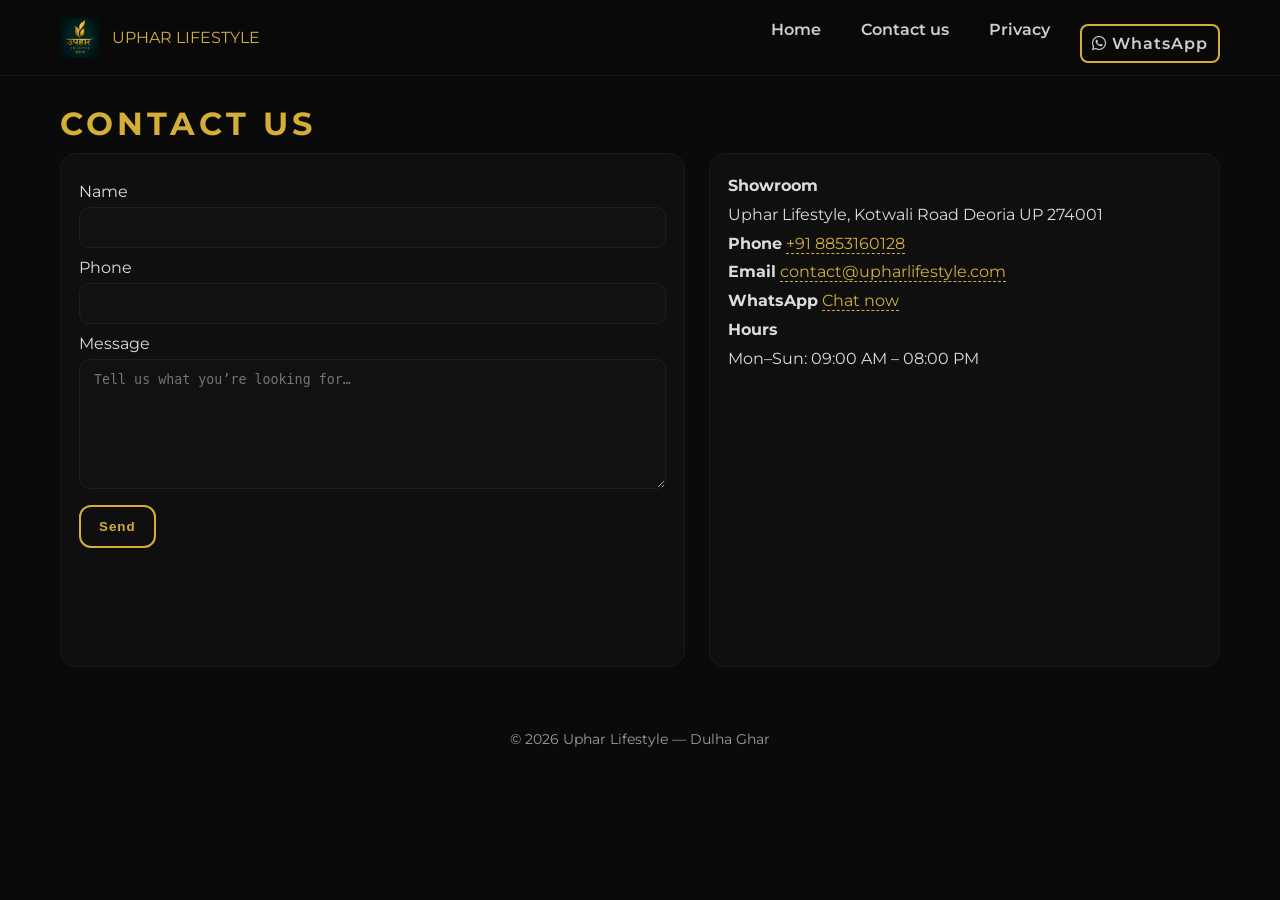
==== contact.html @ a65945f5 "Changes with new pages added" ====
<!DOCTYPE html>
<html lang="en">
<head>
  <meta charset="UTF-8" />
  <meta name="viewport" content="width=device-width, initial-scale=1" />
  <title>Contact — Uphar Lifestyle</title>
  <link rel="icon" type="image/jpeg" href="logo.jpeg" />
  <meta name="description" content="Contact Uphar Lifestyle — showroom address, phone, WhatsApp and hours." />
  <link href="https://fonts.googleapis.com/css2?family=Montserrat:wght@300;400;600;700&display=swap" rel="stylesheet">
  <link rel="stylesheet" href="https://cdnjs.cloudflare.com/ajax/libs/font-awesome/6.5.2/css/all.min.css">
  <style>
    :root{--bg:#0a0a0a;--bg2:#121212;--text:#f5f5f5;--muted:#cfcfcf;--gold:#d4af37}
    *{box-sizing:border-box;margin:0;padding:0}
    body{font-family:'Montserrat',system-ui; background:var(--bg); color:var(--text)}
    .header{position:sticky;top:0;z-index:50;background:rgba(10,10,10,.85);backdrop-filter:blur(8px);border-bottom:1px solid #151515}
    .nav{max-width:1200px;margin:0 auto;padding:12px 20px;display:flex;align-items:center;justify-content:space-between;gap:16px}
    .brand{display:flex;align-items:center;gap:12px;color:var(--gold);text-decoration:none}
    .brand img{width:40px;height:40px;border-radius:6px;object-fit:cover}
    .menu{display:flex;gap:20px}
    .menu a{color:var(--muted);text-decoration:none;font-weight:600;padding:8px 10px;border-radius:8px}
    .menu a:hover{background:#151515;color:#fff}
    .hamb{display:none;background:none;border:0;color:#fff;font-size:22px}
    @media (max-width:900px){.menu{position:fixed;inset:64px 12px auto 12px;background:rgba(18,18,18,.98);border:1px solid #222;border-radius:16px;padding:16px;display:none;flex-direction:column}.menu.show{display:flex}.hamb{display:inline-flex}}
    .container{max-width:1200px;margin:0 auto;padding:28px 20px}
    h1{font-size:2rem;letter-spacing:4px;text-transform:uppercase;color:var(--gold);margin-bottom:10px}
    .grid{display:grid;grid-template-columns:1.1fr .9fr;gap:24px}
    @media (max-width:900px){.grid{grid-template-columns:1fr}}
    .panel{background:#0f0f0f;border:1px solid #1a1a1a;border-radius:16px;padding:18px}
    label{display:block;margin:10px 0 6px;color:#ddd}
    input,textarea{width:100%;padding:12px 14px;background:#111;border:1px solid #1f1f1f;border-radius:10px;color:#fff}
    textarea{min-height:130px;resize:vertical}
    .btn{margin-top:12px;background:transparent;color:var(--gold);border:2px solid var(--gold);padding:12px 18px;border-radius:12px;font-weight:700;letter-spacing:1px;cursor:pointer}
    .btn:hover{background:var(--gold);color:#0a0a0a}
    .info p{line-height:1.8;color:#dcdcdc}
    .info a{color:var(--gold);text-decoration:none;border-bottom:1px dashed var(--gold)}
    .map{border:0;width:100%;height:270px;border-radius:12px;filter:grayscale(.1) contrast(1.05)}
    footer{margin:36px 0 18px;text-align:center;color:#9c9c9c;font-size:.85rem}
  </style>
</head>
<body>
<header class="header">
  <nav class="nav">
    <a class="brand" href="index.html"><img src="logo.jpeg" alt="Uphar logo"><span>UPHAR LIFESTYLE</span></a>
    <button class="hamb" aria-label="Toggle menu" onclick="document.querySelector('.menu').classList.toggle('show')"><i class="fa-solid fa-bars"></i></button>
    <div class="menu">
      <a href="index.html">Home</a>
      <a href="contact.html">Contact us</a>
      <a href="privacy.html">Privacy</a>
      <a class="btn" style="text-align:center" href="https://wa.me/0000000000" target="_blank" rel="noopener"><i class="fa-brands fa-whatsapp"></i> WhatsApp</a>
    </div>
  </nav>
</header>

<main class="container">
  <h1>Contact us</h1>
  <div class="grid">
    <div class="panel">
      <form action="#" method="post" onsubmit="alert('Thanks! This demo form is not wired to a backend.'); return false;">
        <label for="name">Name</label>
        <input id="name" name="name" required />
        <label for="phone">Phone</label>
        <input id="phone" name="phone" />
        <label for="message">Message</label>
        <textarea id="message" name="message" placeholder="Tell us what you’re looking for…"></textarea>
        <button class="btn" type="submit">Send</button>
      </form>
    </div>
    <div class="panel info">
      <p><strong>Showroom</strong><br>Uphar Lifestyle, Kotwali Road Deoria UP 274001</p>
      <p><strong>Phone</strong> <a href="tel:+918853160128">+91 8853160128</a></p>
      <p><strong>Email</strong> <a href="mailto:contact@upharlifestyle.com">contact@upharlifestyle.com</a></p>
      <p><strong>WhatsApp</strong> <a href="https://wa.me/918853160128" target="_blank" rel="noopener">Chat now</a></p>
      <p><strong>Hours</strong><br>Mon–Sun: 09:00 AM – 08:00 PM</p>
      <iframe class="map" loading="lazy" referrerpolicy="no-referrer-when-downgrade"
        src="https://www.google.com/maps/embed?pb=!1m14!1m12!1m3!1d3151!2d72.8777!3d19.0760!2m3!1f0!2f0!3f0!3m2!1i1024!2i768!4f13.1!5e0!3m2!1sen!2sin!4v1710000000000">
      </iframe>
    </div>
  </div>
</main>

<footer>
  © <span id="y"></span> Uphar Lifestyle — Dulha Ghar
</footer>
<script>document.getElementById('y').textContent = new Date().getFullYear();</script>
</body>
</html>
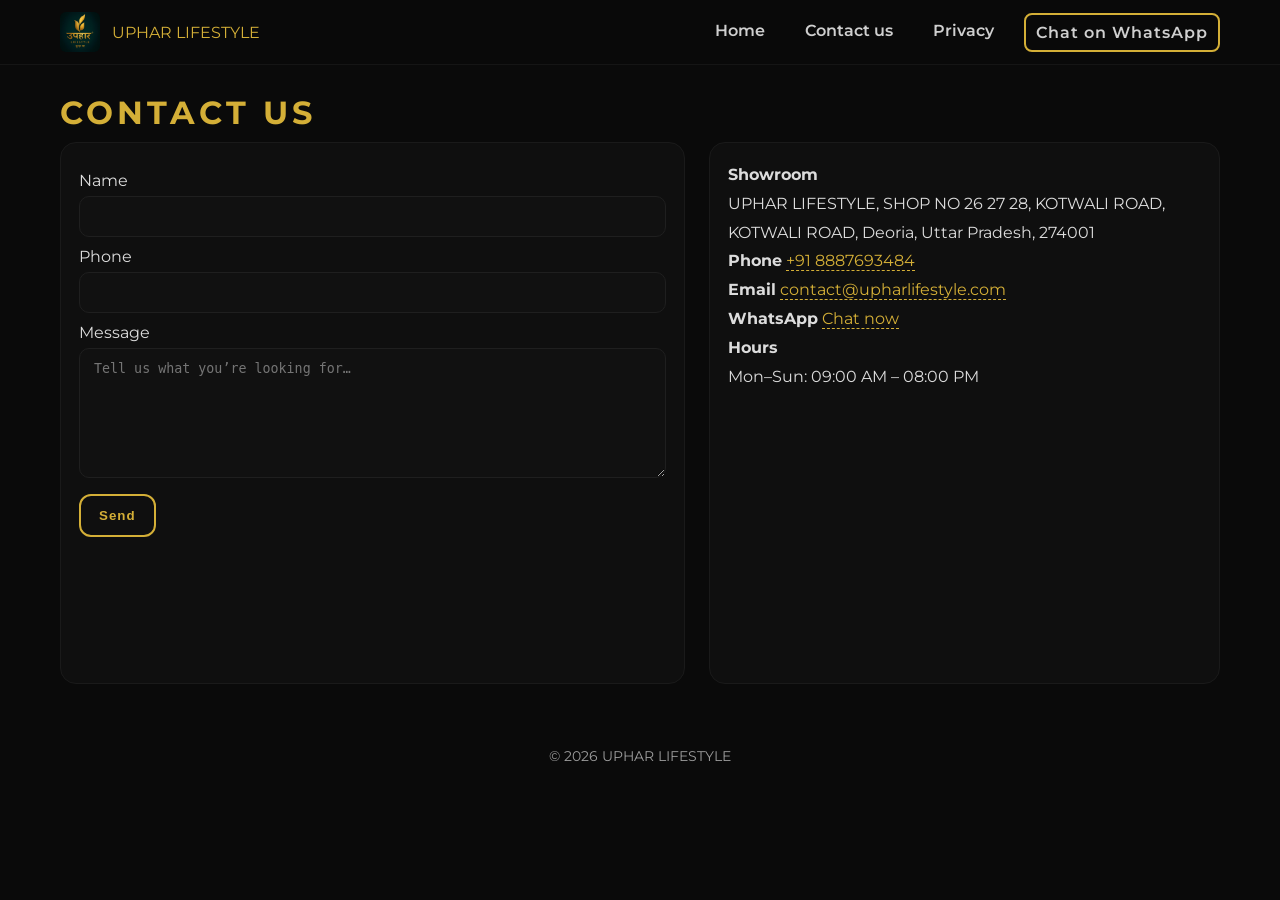
==== commit 278efab3: "Phone number and addres updated" ====
--- a/contact.html
+++ b/contact.html
@@ -19,8 +19,15 @@
     .menu{display:flex;gap:20px}
     .menu a{color:var(--muted);text-decoration:none;font-weight:600;padding:8px 10px;border-radius:8px}
     .menu a:hover{background:#151515;color:#fff}
+    .cta-wa{
+      border:2px solid var(--gold); color:var(--gold); background:transparent;
+      padding:10px 14px; border-radius:10px; font-weight:700; text-decoration:none; letter-spacing:1px;
+      transition:.2s;
+    }
+    .cta-wa:hover{ background:var(--gold); color:#0a0a0a; box-shadow:0 10px 20px rgba(212,175,55,.24); transform:translateY(-2px) }
+
     .hamb{display:none;background:none;border:0;color:#fff;font-size:22px}
-    @media (max-width:900px){.menu{position:fixed;inset:64px 12px auto 12px;background:rgba(18,18,18,.98);border:1px solid #222;border-radius:16px;padding:16px;display:none;flex-direction:column}.menu.show{display:flex}.hamb{display:inline-flex}}
+    @media (max-width:900px){.menu{position:fixed;inset:64px 12px auto 12px;background:rgba(18,18,18,.98);border:1px solid #222;border-radius:16px;padding:16px;display:none;flex-direction:column}.menu.show{display:flex}.hamb{display:inline-flex}.cta-wa{display:block; text-align:center}}
     .container{max-width:1200px;margin:0 auto;padding:28px 20px}
     h1{font-size:2rem;letter-spacing:4px;text-transform:uppercase;color:var(--gold);margin-bottom:10px}
     .grid{display:grid;grid-template-columns:1.1fr .9fr;gap:24px}
@@ -46,7 +53,7 @@
       <a href="index.html">Home</a>
       <a href="contact.html">Contact us</a>
       <a href="privacy.html">Privacy</a>
-      <a class="btn" style="text-align:center" href="https://wa.me/0000000000" target="_blank" rel="noopener"><i class="fa-brands fa-whatsapp"></i> WhatsApp</a>
+      <a class="cta-wa" href="https://wa.me/918887693484" target="_blank" rel="noopener">Chat on WhatsApp</a>
     </div>
   </nav>
 </header>
@@ -66,10 +73,10 @@
       </form>
     </div>
     <div class="panel info">
-      <p><strong>Showroom</strong><br>Uphar Lifestyle, Kotwali Road Deoria UP 274001</p>
-      <p><strong>Phone</strong> <a href="tel:+918853160128">+91 8853160128</a></p>
+      <p><strong>Showroom</strong><br>UPHAR LIFESTYLE, SHOP NO 26 27 28, KOTWALI ROAD, KOTWALI ROAD, Deoria, Uttar Pradesh, 274001</p>
+      <p><strong>Phone</strong> <a href="tel:+918887693484">+91 8887693484</a></p>
       <p><strong>Email</strong> <a href="mailto:contact@upharlifestyle.com">contact@upharlifestyle.com</a></p>
-      <p><strong>WhatsApp</strong> <a href="https://wa.me/918853160128" target="_blank" rel="noopener">Chat now</a></p>
+      <p><strong>WhatsApp</strong> <a href="https://wa.me/918887693484" target="_blank" rel="noopener">Chat now</a></p>
       <p><strong>Hours</strong><br>Mon–Sun: 09:00 AM – 08:00 PM</p>
       <iframe class="map" loading="lazy" referrerpolicy="no-referrer-when-downgrade"
         src="https://www.google.com/maps/embed?pb=!1m14!1m12!1m3!1d3151!2d72.8777!3d19.0760!2m3!1f0!2f0!3f0!3m2!1i1024!2i768!4f13.1!5e0!3m2!1sen!2sin!4v1710000000000">
@@ -79,7 +86,7 @@
 </main>
 
 <footer>
-  © <span id="y"></span> Uphar Lifestyle — Dulha Ghar
+  © <span id="y"></span> UPHAR LIFESTYLE
 </footer>
 <script>document.getElementById('y').textContent = new Date().getFullYear();</script>
 </body>
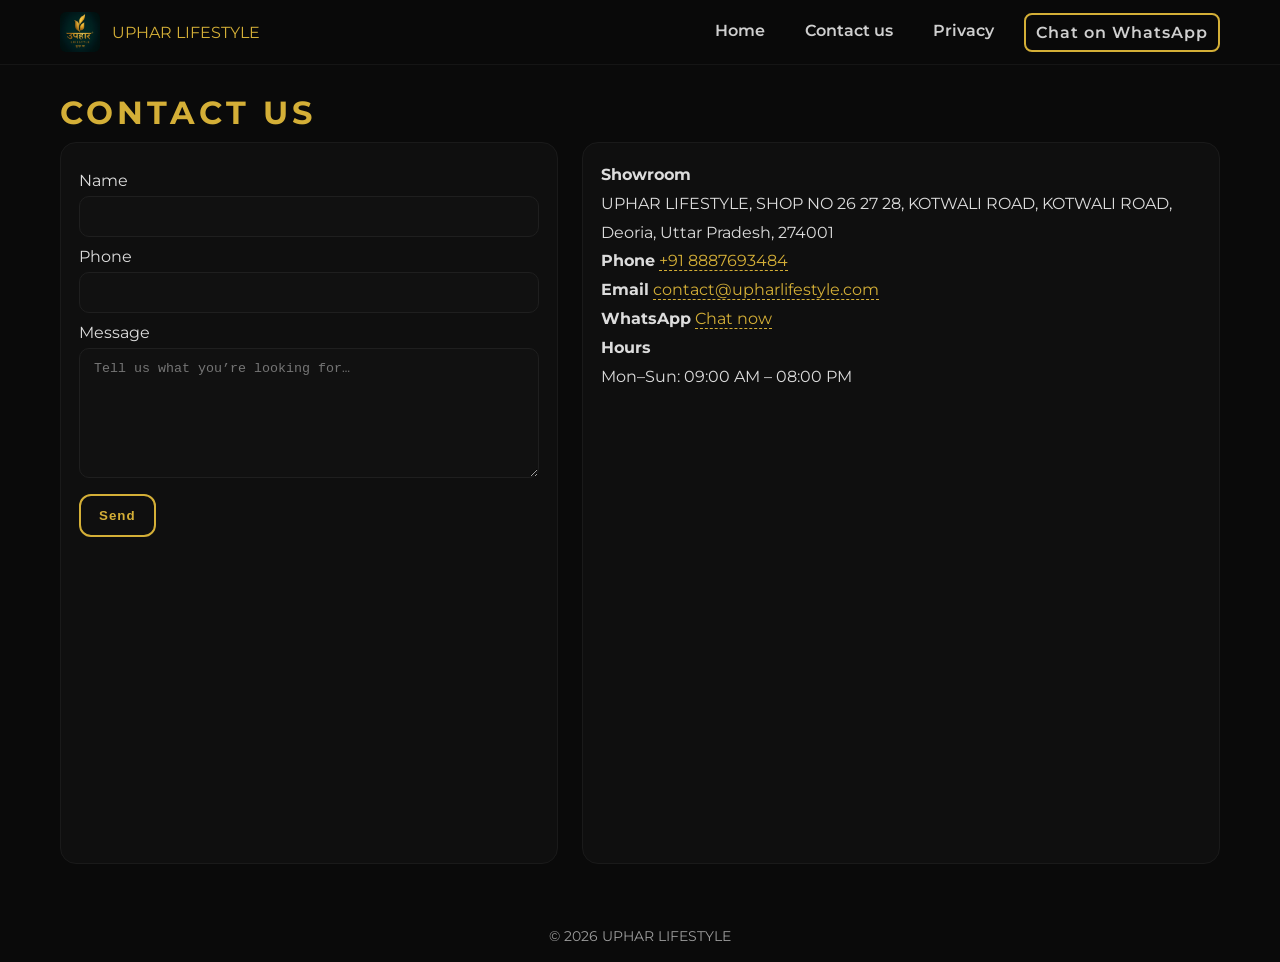
==== commit a2b4c64f: "Maps changed" ====
--- a/contact.html
+++ b/contact.html
@@ -78,9 +78,7 @@
       <p><strong>Email</strong> <a href="mailto:contact@upharlifestyle.com">contact@upharlifestyle.com</a></p>
       <p><strong>WhatsApp</strong> <a href="https://wa.me/918887693484" target="_blank" rel="noopener">Chat now</a></p>
       <p><strong>Hours</strong><br>Mon–Sun: 09:00 AM – 08:00 PM</p>
-      <iframe class="map" loading="lazy" referrerpolicy="no-referrer-when-downgrade"
-        src="https://www.google.com/maps/embed?pb=!1m14!1m12!1m3!1d3151!2d72.8777!3d19.0760!2m3!1f0!2f0!3f0!3m2!1i1024!2i768!4f13.1!5e0!3m2!1sen!2sin!4v1710000000000">
-      </iframe>
+      <iframe src="https://www.google.com/maps/embed?pb=!1m18!1m12!1m3!1d3570.5800817655568!2d83.7775063754679!3d26.501462077642863!2m3!1f0!2f0!3f0!3m2!1i1024!2i768!4f13.1!3m3!1m2!1s0x3993c53e9114fd27%3A0x68e6b75fc4b54a7c!2sUphar%20Lifestyle%20Kotwali%20Road%20-%20Best%20Coat%20Pant%20Sherwani%20Shop%20Deoria%20%7C%7C%20Men&#39;s%20Wear%20%7C%7C%20Dulha%20Ghar%20in%20Deoria!5e0!3m2!1sen!2sus!4v1760613809349!5m2!1sen!2sus" width="600" height="450" style="border:0;" allowfullscreen="" loading="lazy" referrerpolicy="no-referrer-when-downgrade"></iframe>
     </div>
   </div>
 </main>
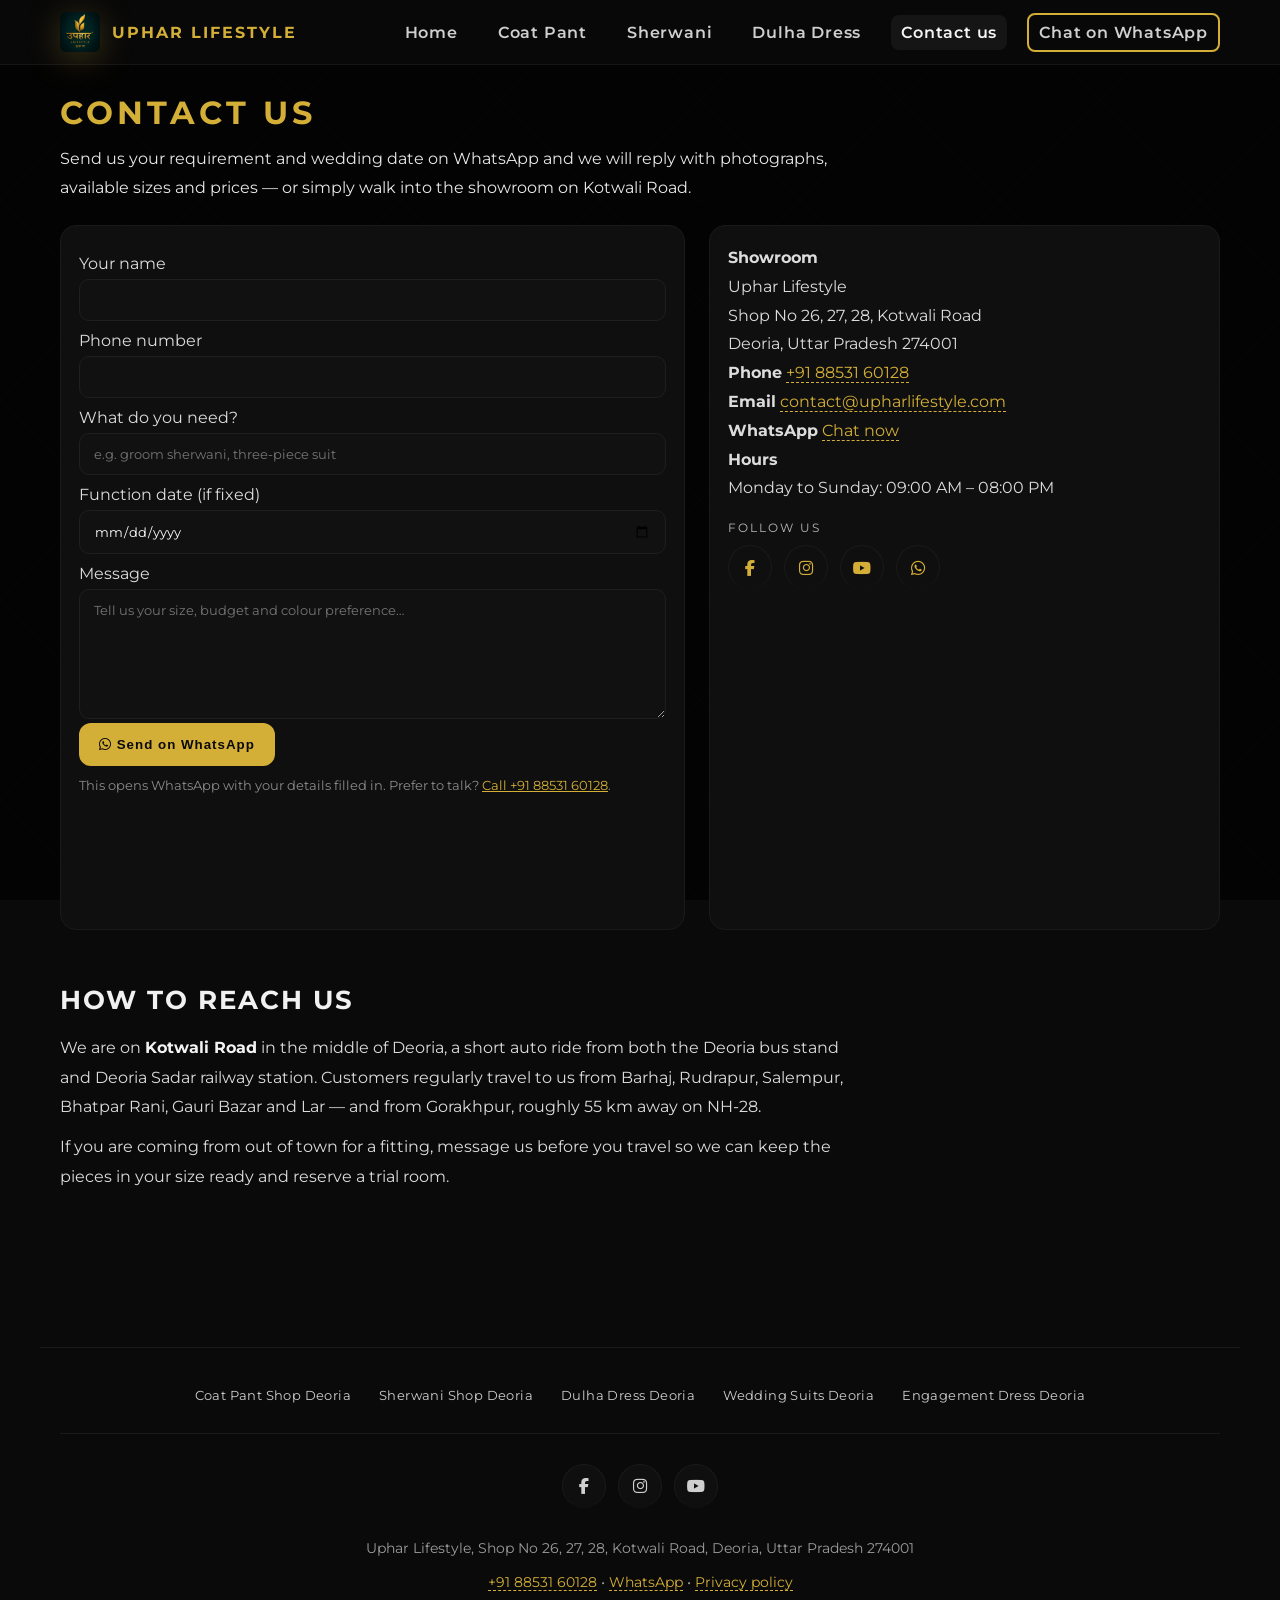
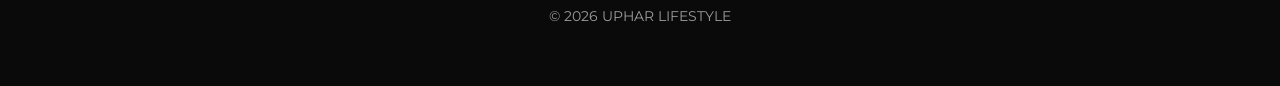
==== commit 72d36cad: "Add 5 local SEO landing pages, restructure assets, add socials Landing pages (folder-based clean URL" ====
--- a/contact.html
+++ b/contact.html
@@ -1,91 +1,186 @@
 <!DOCTYPE html>
-<html lang="en">
+<html lang="en-IN">
 <head>
   <meta charset="UTF-8" />
   <meta name="viewport" content="width=device-width, initial-scale=1" />
-  <title>Contact — Uphar Lifestyle</title>
-  <link rel="icon" type="image/jpeg" href="logo.jpeg" />
-  <meta name="description" content="Contact Uphar Lifestyle — showroom address, phone, WhatsApp and hours." />
-  <link href="https://fonts.googleapis.com/css2?family=Montserrat:wght@300;400;600;700&display=swap" rel="stylesheet">
-  <link rel="stylesheet" href="https://cdnjs.cloudflare.com/ajax/libs/font-awesome/6.5.2/css/all.min.css">
-  <style>
-    :root{--bg:#0a0a0a;--bg2:#121212;--text:#f5f5f5;--muted:#cfcfcf;--gold:#d4af37}
-    *{box-sizing:border-box;margin:0;padding:0}
-    body{font-family:'Montserrat',system-ui; background:var(--bg); color:var(--text)}
-    .header{position:sticky;top:0;z-index:50;background:rgba(10,10,10,.85);backdrop-filter:blur(8px);border-bottom:1px solid #151515}
-    .nav{max-width:1200px;margin:0 auto;padding:12px 20px;display:flex;align-items:center;justify-content:space-between;gap:16px}
-    .brand{display:flex;align-items:center;gap:12px;color:var(--gold);text-decoration:none}
-    .brand img{width:40px;height:40px;border-radius:6px;object-fit:cover}
-    .menu{display:flex;gap:20px}
-    .menu a{color:var(--muted);text-decoration:none;font-weight:600;padding:8px 10px;border-radius:8px}
-    .menu a:hover{background:#151515;color:#fff}
-    .cta-wa{
-      border:2px solid var(--gold); color:var(--gold); background:transparent;
-      padding:10px 14px; border-radius:10px; font-weight:700; text-decoration:none; letter-spacing:1px;
-      transition:.2s;
-    }
-    .cta-wa:hover{ background:var(--gold); color:#0a0a0a; box-shadow:0 10px 20px rgba(212,175,55,.24); transform:translateY(-2px) }
 
-    .hamb{display:none;background:none;border:0;color:#fff;font-size:22px}
-    @media (max-width:900px){.menu{position:fixed;inset:64px 12px auto 12px;background:rgba(18,18,18,.98);border:1px solid #222;border-radius:16px;padding:16px;display:none;flex-direction:column}.menu.show{display:flex}.hamb{display:inline-flex}.cta-wa{display:block; text-align:center}}
-    .container{max-width:1200px;margin:0 auto;padding:28px 20px}
-    h1{font-size:2rem;letter-spacing:4px;text-transform:uppercase;color:var(--gold);margin-bottom:10px}
-    .grid{display:grid;grid-template-columns:1.1fr .9fr;gap:24px}
-    @media (max-width:900px){.grid{grid-template-columns:1fr}}
-    .panel{background:#0f0f0f;border:1px solid #1a1a1a;border-radius:16px;padding:18px}
-    label{display:block;margin:10px 0 6px;color:#ddd}
-    input,textarea{width:100%;padding:12px 14px;background:#111;border:1px solid #1f1f1f;border-radius:10px;color:#fff}
-    textarea{min-height:130px;resize:vertical}
-    .btn{margin-top:12px;background:transparent;color:var(--gold);border:2px solid var(--gold);padding:12px 18px;border-radius:12px;font-weight:700;letter-spacing:1px;cursor:pointer}
-    .btn:hover{background:var(--gold);color:#0a0a0a}
-    .info p{line-height:1.8;color:#dcdcdc}
-    .info a{color:var(--gold);text-decoration:none;border-bottom:1px dashed var(--gold)}
-    .map{border:0;width:100%;height:270px;border-radius:12px;filter:grayscale(.1) contrast(1.05)}
-    footer{margin:36px 0 18px;text-align:center;color:#9c9c9c;font-size:.85rem}
-  </style>
+  <title>Contact &amp; Directions — Uphar Lifestyle, Kotwali Road, Deoria</title>
+  <meta name="description" content="Visit Uphar Lifestyle on Kotwali Road, Deoria. Phone +91 88531 60128, WhatsApp, showroom hours 9 AM to 8 PM, map and directions." />
+  <link rel="canonical" href="https://upharlifestyle.com/contact.html" />
+  <link rel="icon" type="image/jpeg" href="assets/img/logo.jpeg" />
+
+  <meta property="og:type" content="website" />
+  <meta property="og:site_name" content="Uphar Lifestyle" />
+  <meta property="og:title" content="Contact &amp; Directions — Uphar Lifestyle, Deoria" />
+  <meta property="og:description" content="Showroom address, phone, WhatsApp, hours and map for Uphar Lifestyle on Kotwali Road, Deoria." />
+  <meta property="og:url" content="https://upharlifestyle.com/contact.html" />
+  <meta property="og:image" content="https://upharlifestyle.com/assets/img/sherwani_light.jpg" />
+  <meta property="og:locale" content="en_IN" />
+  <meta name="geo.region" content="IN-UP" />
+  <meta name="geo.placename" content="Deoria" />
+
+  <link rel="preconnect" href="https://fonts.googleapis.com" />
+  <link rel="preconnect" href="https://fonts.gstatic.com" crossorigin />
+  <link href="https://fonts.googleapis.com/css2?family=Montserrat:wght@300;400;600;700&display=swap" rel="stylesheet" />
+  <link rel="stylesheet" href="https://cdnjs.cloudflare.com/ajax/libs/font-awesome/6.5.2/css/all.min.css" />
+  <link rel="stylesheet" href="assets/css/styles.css" />
+
+  <script type="application/ld+json">
+  {
+    "@context": "https://schema.org",
+    "@type": "ClothingStore",
+    "@id": "https://upharlifestyle.com/#store",
+    "name": "Uphar Lifestyle",
+    "alternateName": "Dulha Ghar Deoria",
+    "url": "https://upharlifestyle.com/",
+    "telephone": "+918853160128",
+    "email": "contact@upharlifestyle.com",
+    "sameAs": [
+      "https://www.facebook.com/upharlifestyledeoria",
+      "https://www.instagram.com/uphar_kotwali_road_deoria",
+      "https://www.youtube.com/@Upharkotwaliroaddeoria"
+    ],
+    "priceRange": "₹₹",
+    "address": {
+      "@type": "PostalAddress",
+      "streetAddress": "Shop No 26, 27, 28, Kotwali Road",
+      "addressLocality": "Deoria",
+      "addressRegion": "Uttar Pradesh",
+      "postalCode": "274001",
+      "addressCountry": "IN"
+    },
+    "geo": { "@type": "GeoCoordinates", "latitude": 26.501462, "longitude": 83.777506 },
+    "openingHoursSpecification": [{
+      "@type": "OpeningHoursSpecification",
+      "dayOfWeek": ["Monday","Tuesday","Wednesday","Thursday","Friday","Saturday","Sunday"],
+      "opens": "09:00",
+      "closes": "20:00"
+    }]
+  }
+  </script>
 </head>
 <body>
+
 <header class="header">
   <nav class="nav">
-    <a class="brand" href="index.html"><img src="logo.jpeg" alt="Uphar logo"><span>UPHAR LIFESTYLE</span></a>
-    <button class="hamb" aria-label="Toggle menu" onclick="document.querySelector('.menu').classList.toggle('show')"><i class="fa-solid fa-bars"></i></button>
-    <div class="menu">
+    <a class="brand" href="index.html">
+      <img src="assets/img/logo.jpeg" alt="Uphar Lifestyle logo — menswear showroom in Deoria" width="40" height="40" />
+      <span class="title">UPHAR LIFESTYLE</span>
+    </a>
+    <button class="hamb" aria-label="Toggle menu" aria-expanded="false" onclick="toggleMenu(this)">
+      <i class="fa-solid fa-bars"></i>
+    </button>
+    <div class="menu" id="menu">
       <a href="index.html">Home</a>
-      <a href="contact.html">Contact us</a>
-      <a href="privacy.html">Privacy</a>
-      <a class="cta-wa" href="https://wa.me/918887693484" target="_blank" rel="noopener">Chat on WhatsApp</a>
+      <a href="deoria-coat-pant-shop/">Coat Pant</a>
+      <a href="best-sherwani-shop-deoria/">Sherwani</a>
+      <a href="dulha-dress-deoria/">Dulha Dress</a>
+      <a href="contact.html" aria-current="page">Contact us</a>
+      <a class="cta-wa" href="https://wa.me/918853160128" target="_blank" rel="noopener">Chat on WhatsApp</a>
     </div>
   </nav>
 </header>
 
 <main class="container">
   <h1>Contact us</h1>
-  <div class="grid">
+  <p class="lp-sub">
+    Send us your requirement and wedding date on WhatsApp and we will reply with photographs,
+    available sizes and prices — or simply walk into the showroom on Kotwali Road.
+  </p>
+
+  <div class="grid-2" style="margin-top:24px">
     <div class="panel">
-      <form action="#" method="post" onsubmit="alert('Thanks! This demo form is not wired to a backend.'); return false;">
-        <label for="name">Name</label>
+      <!-- Submits straight to WhatsApp (see assets/js/site.js). No backend required. -->
+      <form onsubmit="return sendToWhatsApp(event)">
+        <label for="name">Your name</label>
         <input id="name" name="name" required />
-        <label for="phone">Phone</label>
-        <input id="phone" name="phone" />
+
+        <label for="phone">Phone number</label>
+        <input id="phone" name="phone" type="tel" inputmode="tel" />
+
+        <label for="need">What do you need?</label>
+        <input id="need" name="need" placeholder="e.g. groom sherwani, three-piece suit" />
+
+        <label for="date">Function date (if fixed)</label>
+        <input id="date" name="date" type="date" />
+
         <label for="message">Message</label>
-        <textarea id="message" name="message" placeholder="Tell us what you’re looking for…"></textarea>
-        <button class="btn" type="submit">Send</button>
+        <textarea id="message" name="message" placeholder="Tell us your size, budget and colour preference…"></textarea>
+
+        <button class="btn btn-solid" type="submit"><i class="fa-brands fa-whatsapp"></i> Send on WhatsApp</button>
       </form>
+      <p style="color:#8a8a8a;font-size:.8rem;margin-top:12px">
+        This opens WhatsApp with your details filled in. Prefer to talk?
+        <a href="tel:+918853160128" style="color:#d4af37">Call +91 88531 60128</a>.
+      </p>
     </div>
+
     <div class="panel info">
-      <p><strong>Showroom</strong><br>UPHAR LIFESTYLE, SHOP NO 26 27 28, KOTWALI ROAD, KOTWALI ROAD, Deoria, Uttar Pradesh, 274001</p>
-      <p><strong>Phone</strong> <a href="tel:+918887693484">+91 8887693484</a></p>
+      <p><strong>Showroom</strong><br />Uphar Lifestyle<br />Shop No 26, 27, 28, Kotwali Road<br />Deoria, Uttar Pradesh 274001</p>
+      <p><strong>Phone</strong> <a href="tel:+918853160128">+91 88531 60128</a></p>
       <p><strong>Email</strong> <a href="mailto:contact@upharlifestyle.com">contact@upharlifestyle.com</a></p>
-      <p><strong>WhatsApp</strong> <a href="https://wa.me/918887693484" target="_blank" rel="noopener">Chat now</a></p>
-      <p><strong>Hours</strong><br>Mon–Sun: 09:00 AM – 08:00 PM</p>
-      <iframe src="https://www.google.com/maps/embed?pb=!1m18!1m12!1m3!1d3570.5800817655568!2d83.7775063754679!3d26.501462077642863!2m3!1f0!2f0!3f0!3m2!1i1024!2i768!4f13.1!3m3!1m2!1s0x3993c53e9114fd27%3A0x68e6b75fc4b54a7c!2sUphar%20Lifestyle%20Kotwali%20Road%20-%20Best%20Coat%20Pant%20Sherwani%20Shop%20Deoria%20%7C%7C%20Men&#39;s%20Wear%20%7C%7C%20Dulha%20Ghar%20in%20Deoria!5e0!3m2!1sen!2sus!4v1760613809349!5m2!1sen!2sus" width="600" height="450" style="border:0;" allowfullscreen="" loading="lazy" referrerpolicy="no-referrer-when-downgrade"></iframe>
+      <p><strong>WhatsApp</strong> <a href="https://wa.me/918853160128" target="_blank" rel="noopener">Chat now</a></p>
+      <p><strong>Hours</strong><br />Monday to Sunday: 09:00 AM – 08:00 PM</p>
+
+      <div class="contact-social">
+        <span class="label">Follow us</span>
+        <div class="social">
+          <a class="fb" href="https://www.facebook.com/upharlifestyledeoria" target="_blank" rel="noopener" aria-label="Uphar Lifestyle on Facebook" title="Facebook"><i class="fa-brands fa-facebook-f"></i></a>
+          <a class="ig" href="https://www.instagram.com/uphar_kotwali_road_deoria" target="_blank" rel="noopener" aria-label="Uphar Lifestyle on Instagram" title="Instagram"><i class="fa-brands fa-instagram"></i></a>
+          <a class="yt" href="https://www.youtube.com/@Upharkotwaliroaddeoria" target="_blank" rel="noopener" aria-label="Uphar Lifestyle on YouTube" title="YouTube"><i class="fa-brands fa-youtube"></i></a>
+          <a class="wa" href="https://wa.me/918853160128" target="_blank" rel="noopener" aria-label="Uphar Lifestyle on WhatsApp" title="WhatsApp"><i class="fa-brands fa-whatsapp"></i></a>
+        </div>
+      </div>
+
+      <iframe class="map" style="margin-top:14px;height:300px"
+        src="https://www.google.com/maps?q=26.501462,83.777506&z=16&output=embed"
+        title="Uphar Lifestyle on Kotwali Road, Deoria — map"
+        loading="lazy" referrerpolicy="no-referrer-when-downgrade" allowfullscreen></iframe>
     </div>
   </div>
+
+  <section class="section" style="padding-left:0;padding-right:0">
+    <h2>How to reach us</h2>
+    <div class="prose">
+      <p>
+        We are on <strong>Kotwali Road</strong> in the middle of Deoria, a short auto ride from both
+        the Deoria bus stand and Deoria Sadar railway station. Customers regularly travel to us from
+        Barhaj, Rudrapur, Salempur, Bhatpar Rani, Gauri Bazar and Lar — and from Gorakhpur, roughly
+        55 km away on NH-28.
+      </p>
+      <p>
+        If you are coming from out of town for a fitting, message us before you travel so we can keep
+        the pieces in your size ready and reserve a trial room.
+      </p>
+    </div>
+  </section>
 </main>
 
 <footer>
-  © <span id="y"></span> UPHAR LIFESTYLE
+  <div class="footer-links">
+    <a href="deoria-coat-pant-shop/">Coat Pant Shop Deoria</a>
+    <a href="best-sherwani-shop-deoria/">Sherwani Shop Deoria</a>
+    <a href="dulha-dress-deoria/">Dulha Dress Deoria</a>
+    <a href="wedding-suits-deoria/">Wedding Suits Deoria</a>
+    <a href="engagement-dress-deoria/">Engagement Dress Deoria</a>
+  </div>
+  <div class="social">
+    <a class="fb" href="https://www.facebook.com/upharlifestyledeoria" target="_blank" rel="noopener" aria-label="Uphar Lifestyle on Facebook" title="Facebook"><i class="fa-brands fa-facebook-f"></i></a>
+    <a class="ig" href="https://www.instagram.com/uphar_kotwali_road_deoria" target="_blank" rel="noopener" aria-label="Uphar Lifestyle on Instagram" title="Instagram"><i class="fa-brands fa-instagram"></i></a>
+    <a class="yt" href="https://www.youtube.com/@Upharkotwaliroaddeoria" target="_blank" rel="noopener" aria-label="Uphar Lifestyle on YouTube" title="YouTube"><i class="fa-brands fa-youtube"></i></a>
+  </div>
+  Uphar Lifestyle, Shop No 26, 27, 28, Kotwali Road, Deoria, Uttar Pradesh 274001<br />
+  <a href="tel:+918853160128">+91 88531 60128</a> •
+  <a href="https://wa.me/918853160128" target="_blank" rel="noopener">WhatsApp</a> •
+  <a href="privacy.html">Privacy policy</a><br />
+  © <span id="y">2026</span> UPHAR LIFESTYLE
 </footer>
-<script>document.getElementById('y').textContent = new Date().getFullYear();</script>
+
+<div class="callbar">
+  <a class="wa" href="https://wa.me/918853160128" target="_blank" rel="noopener"><i class="fa-brands fa-whatsapp"></i> WhatsApp</a>
+  <a class="tel" href="tel:+918853160128"><i class="fa-solid fa-phone"></i> Call now</a>
+</div>
+
+<script src="assets/js/site.js"></script>
 </body>
 </html>
--- a/assets/css/styles.css
+++ b/assets/css/styles.css
@@ -0,0 +1,281 @@
+:root{
+  --bg:#0a0a0a;--bg2:#121212;--panel:#0f0f0f;
+  --text:#f5f5f5;--muted:#cfcfcf;--dim:#9c9c9c;
+  --gold:#d4af37;--line:#1a1a1a;
+}
+*{box-sizing:border-box;margin:0;padding:0}
+html{scroll-behavior:smooth}
+html,body{min-height:100%}
+body{
+  font-family:'Montserrat',system-ui,-apple-system,'Segoe UI',Roboto,Helvetica,Arial,sans-serif;
+  background:var(--bg);
+  color:var(--text);
+  background-image:linear-gradient(rgba(0,0,0,.72),rgba(0,0,0,.72)),
+    url('data:image/svg+xml;utf8,<svg xmlns="http://www.w3.org/2000/svg" width="100" height="100"><rect width="100" height="100" fill="%230a0a0a"/><path d="M0,0 L100,100 M100,0 L0,100" stroke="%231a1a1a" stroke-width="0.5"/></svg>');
+  background-attachment:fixed;
+}
+img{max-width:100%;height:auto}
+/* Long emails / URLs must wrap rather than force horizontal scroll on phones */
+p,li,td,th,h1,h2,h3,a,span{overflow-wrap:break-word}
+
+/* ---------- Header ---------- */
+.header{
+  position:sticky;top:0;z-index:50;
+  background:rgba(10,10,10,.85);
+  backdrop-filter:blur(8px);
+  border-bottom:1px solid #151515;
+}
+.nav{
+  max-width:1200px;margin:0 auto;padding:12px 20px;
+  display:flex;align-items:center;justify-content:space-between;gap:16px;
+}
+.brand{display:flex;align-items:center;gap:12px;text-decoration:none;color:var(--gold)}
+.brand img{width:40px;height:40px;border-radius:6px;object-fit:cover;filter:drop-shadow(0 6px 16px rgba(212,175,55,.25))}
+.brand .title{font-weight:700;letter-spacing:2px}
+.menu{display:flex;align-items:center;gap:20px}
+.menu a{
+  color:var(--muted);text-decoration:none;font-weight:600;letter-spacing:.8px;
+  padding:8px 10px;border-radius:8px;transition:.2s;
+}
+.menu a:hover,.menu a[aria-current="page"]{color:var(--text);background:#151515}
+.cta-wa{
+  border:2px solid var(--gold);color:var(--gold);background:transparent;
+  padding:10px 14px;border-radius:10px;font-weight:700;text-decoration:none;letter-spacing:1px;
+  transition:.2s;
+}
+.cta-wa:hover{background:var(--gold);color:#0a0a0a;box-shadow:0 10px 20px rgba(212,175,55,.24);transform:translateY(-2px)}
+.hamb{display:none;background:none;border:0;color:var(--text);font-size:22px;cursor:pointer}
+
+/* ---------- Layout ---------- */
+.container{max-width:1200px;margin:0 auto;padding:28px 20px}
+.container.narrow{max-width:900px}
+.section{padding:54px 20px}
+.section h2{font-size:1.6rem;letter-spacing:2px;text-transform:uppercase;color:#f1f1f1;margin-bottom:18px}
+h1{font-size:2rem;letter-spacing:4px;text-transform:uppercase;color:var(--gold);margin-bottom:10px}
+.btn{
+  display:inline-block;background:transparent;color:var(--gold);border:2px solid var(--gold);
+  padding:12px 18px;border-radius:12px;font-weight:700;letter-spacing:1px;
+  text-decoration:none;transition:.25s;cursor:pointer;
+}
+.btn:hover{background:var(--gold);color:#0a0a0a;transform:translateY(-2px)}
+.btn-solid{background:var(--gold);color:#0a0a0a}
+.btn-solid:hover{background:#e6c352}
+.panel{background:var(--panel);border:1px solid var(--line);border-radius:16px;padding:18px}
+
+/* ---------- Home hero ---------- */
+.hero{display:grid;grid-template-columns:1.1fr .9fr;gap:28px;align-items:center;min-height:calc(100vh - 68px)}
+.logo-img{width:132px;filter:drop-shadow(0 10px 24px rgba(212,175,55,.28))}
+.logo{font-size:3rem;font-weight:700;letter-spacing:8px;color:var(--gold);text-transform:uppercase;position:relative;line-height:1.1;padding-bottom:12px}
+.logo::after{content:'';position:absolute;left:0;bottom:0;width:120px;height:2px;background:var(--gold)}
+.tagline{font-size:.95rem;letter-spacing:3px;color:var(--muted);text-transform:uppercase;margin-top:6px}
+.lead{margin-top:18px;color:#e8e8e8;line-height:1.7}
+.hero-actions{margin-top:20px;display:flex;gap:14px;flex-wrap:wrap}
+.hero-figure{
+  border:1px solid var(--line);border-radius:18px;overflow:hidden;background:var(--panel);
+  box-shadow:0 20px 40px rgba(0,0,0,.35)
+}
+.hero-figure img{width:100%;height:100%;object-fit:cover;display:block}
+
+/* ---------- Card grid ---------- */
+.grid{display:grid;grid-template-columns:repeat(3,1fr);gap:16px}
+.grid-2{display:grid;grid-template-columns:1.1fr .9fr;gap:24px}
+.card{position:relative;border:1px solid var(--line);border-radius:16px;overflow:hidden;background:var(--panel)}
+.card img{width:100%;height:280px;object-fit:cover;display:block;filter:saturate(1.05)}
+.card .cap{position:absolute;left:0;right:0;bottom:0;background:linear-gradient(transparent,rgba(0,0,0,.75));padding:12px;font-weight:600;color:#f3f3f3}
+
+/* ---------- Landing pages ---------- */
+.crumbs{font-size:.8rem;letter-spacing:1px;color:var(--dim);padding:16px 20px 0;max-width:1200px;margin:0 auto;text-transform:uppercase}
+.crumbs a{color:var(--muted);text-decoration:none}
+.crumbs a:hover{color:var(--gold)}
+.crumbs span{margin:0 6px;color:#555}
+
+.lp-hero{padding:34px 0 8px}
+.lp-hero h1{font-size:2.1rem;letter-spacing:2px;line-height:1.25;text-transform:none}
+.lp-sub{margin-top:12px;color:#e8e8e8;line-height:1.75;font-size:1.02rem;max-width:70ch}
+.lp-actions{margin-top:22px;display:flex;gap:14px;flex-wrap:wrap}
+
+.prose{max-width:72ch}
+.prose h2{font-size:1.35rem;letter-spacing:1px;color:var(--gold);text-transform:none;margin:34px 0 12px}
+.prose h3{font-size:1.05rem;color:#f1f1f1;margin:22px 0 8px}
+.prose p{line-height:1.85;color:#dcdcdc;margin:10px 0}
+.prose ul,.prose ol{margin:12px 0 12px 20px;color:#dcdcdc;line-height:1.8}
+.prose li{margin:6px 0}
+.prose a{color:var(--gold);text-decoration:none;border-bottom:1px dashed var(--gold)}
+.prose strong{color:#f3f3f3}
+
+/* Price / spec table */
+.spec{width:100%;border-collapse:collapse;margin:18px 0;font-size:.95rem}
+.spec th,.spec td{text-align:left;padding:11px 12px;border-bottom:1px solid var(--line);color:#dcdcdc}
+.spec th{color:var(--gold);font-weight:700;letter-spacing:.5px;text-transform:uppercase;font-size:.76rem}
+.spec tr:last-child td{border-bottom:0}
+
+/* Trust strip */
+.trust{display:grid;grid-template-columns:repeat(4,1fr);gap:14px;margin:26px 0}
+.trust div{background:var(--panel);border:1px solid var(--line);border-radius:12px;padding:14px}
+.trust .k{color:var(--gold);font-weight:700;font-size:1.05rem;display:block;margin-bottom:4px}
+.trust .v{color:var(--muted);font-size:.84rem;line-height:1.5}
+
+/* FAQ */
+.faq details{background:var(--panel);border:1px solid var(--line);border-radius:12px;padding:14px 16px;margin:10px 0}
+.faq summary{cursor:pointer;font-weight:600;color:#f1f1f1;list-style:none}
+.faq summary::-webkit-details-marker{display:none}
+.faq summary::before{content:'+ ';color:var(--gold);font-weight:700}
+.faq details[open] summary::before{content:'– '}
+.faq details p{margin-top:10px;color:#dcdcdc;line-height:1.8}
+
+/* Sibling page links */
+.related{display:grid;grid-template-columns:repeat(3,1fr);gap:14px;margin-top:16px}
+.related a{
+  display:block;background:var(--panel);border:1px solid var(--line);border-radius:12px;
+  padding:16px;text-decoration:none;color:#f1f1f1;font-weight:600;transition:.2s;
+}
+.related a:hover{border-color:var(--gold);transform:translateY(-2px)}
+.related a span{display:block;margin-top:6px;font-weight:400;font-size:.84rem;color:var(--dim)}
+
+/* ---------- Social links ---------- */
+.social{display:flex;align-items:center;gap:12px;flex-wrap:wrap}
+.social a{
+  display:inline-flex;align-items:center;justify-content:center;
+  width:44px;height:44px;border-radius:50%;
+  border:1px solid var(--line);background:var(--panel);
+  color:var(--muted);font-size:1.02rem;text-decoration:none;
+  transition:.22s;
+}
+.social a:hover{transform:translateY(-2px);color:#fff}
+.social a.fb:hover{background:#1877f2;border-color:#1877f2}
+.social a.ig:hover{background:#d6249f;border-color:#d6249f}
+.social a.yt:hover{background:#ff0000;border-color:#ff0000}
+.social a.wa:hover{background:#25d366;border-color:#25d366}
+
+/* Hero placement, under the Visit / Contact buttons */
+.hero-social{margin-top:24px}
+.hero-social .label{
+  display:block;font-size:.72rem;letter-spacing:2px;color:#b8b8b8;
+  text-transform:uppercase;margin-bottom:10px;
+}
+
+/* Footer placement */
+footer .social{justify-content:center;margin:0 0 24px}
+footer .social a{border-bottom:0}
+
+/* Contact page info panel placement */
+.contact-social{margin:18px 0 4px}
+.contact-social .label{
+  display:block;font-size:.72rem;letter-spacing:2px;color:#b8b8b8;
+  text-transform:uppercase;margin-bottom:10px;
+}
+.contact-social .social a{border-bottom:0}
+
+/* Representative-image disclosure under stock galleries */
+.stock-note{color:#7e7e7e;font-size:.76rem;margin-top:14px;line-height:1.6}
+
+/* Sticky mobile call bar */
+.callbar{display:none}
+
+/* ---------- Contact / info ---------- */
+label{display:block;margin:10px 0 6px;color:#ddd}
+input,textarea{width:100%;padding:12px 14px;background:#111;border:1px solid #1f1f1f;border-radius:10px;color:#fff;font-family:inherit}
+textarea{min-height:130px;resize:vertical}
+.info p{line-height:1.8;color:#dcdcdc}
+.info a{color:var(--gold);text-decoration:none;border-bottom:1px dashed var(--gold)}
+.map{border:0;width:100%;height:270px;border-radius:12px;filter:grayscale(.1) contrast(1.05)}
+.address{margin-top:18px;line-height:1.7;color:#dcdcdc}
+.address .label{display:block;font-size:.75rem;letter-spacing:2px;color:#b8b8b8;text-transform:uppercase;margin-bottom:6px}
+.address a{color:var(--gold);text-decoration:none;border-bottom:1px dashed var(--gold)}
+
+footer{
+  max-width:1200px;
+  margin:64px auto 0;
+  padding:36px 20px 52px;
+  border-top:1px solid var(--line);
+  text-align:center;
+  color:var(--dim);
+  font-size:.85rem;
+  line-height:2.5;          /* opens up the <br>-separated address, phone and copyright lines */
+}
+footer a{color:var(--gold);text-decoration:none;border-bottom:1px dashed var(--gold)}
+footer a:hover{color:#e6c352}
+
+/* Page links row — spaced out and separated from the address block below */
+.footer-links{
+  display:flex;
+  flex-wrap:wrap;
+  justify-content:center;
+  gap:12px 28px;
+  margin:0 0 30px;
+  padding-bottom:26px;
+  border-bottom:1px solid var(--line);
+  line-height:1.7;
+}
+.footer-links a{border-bottom:0;color:var(--muted);margin:0;font-size:.82rem;letter-spacing:.4px}
+.footer-links a:hover{color:var(--gold)}
+
+/* ---------- Responsive ---------- */
+@media (max-width:900px){
+  .menu{
+    position:fixed;inset:64px 12px auto 12px;
+    background:rgba(18,18,18,.98);border:1px solid #222;border-radius:16px;
+    padding:16px;flex-direction:column;align-items:stretch;gap:8px;display:none;
+  }
+  .menu.show{display:flex}
+  .cta-wa{display:block;text-align:center}
+  .hamb{display:inline-flex}
+  .hero,.grid-2{grid-template-columns:1fr}
+  .grid{grid-template-columns:1fr 1fr}
+  .trust,.related{grid-template-columns:1fr 1fr}
+  .callbar{
+    display:flex;position:fixed;left:0;right:0;bottom:0;z-index:60;
+    background:rgba(10,10,10,.96);border-top:1px solid #222;padding:10px 12px;gap:10px;
+    backdrop-filter:blur(8px);
+  }
+  .callbar a{
+    flex:1;text-align:center;padding:12px;border-radius:10px;font-weight:700;
+    text-decoration:none;letter-spacing:.5px;font-size:.92rem;
+  }
+  .callbar .wa{background:#25d366;color:#062d14}
+  .callbar .tel{border:2px solid var(--gold);color:var(--gold)}
+  body{padding-bottom:70px}
+}
+/* Tablet / large phone: tighten the comparison tables before they get cramped */
+@media (max-width:640px){
+  .spec{font-size:.87rem}
+  .spec th,.spec td{padding:9px 8px}
+  .prose h2{font-size:1.22rem}
+}
+
+@media (max-width:520px){
+  footer{line-height:2.2;margin-top:48px;padding:30px 16px 44px}
+  .footer-links{gap:10px 18px;margin-bottom:24px;padding-bottom:22px}
+  .logo{font-size:2rem;letter-spacing:6px}
+  .lp-hero h1{font-size:1.6rem}
+  .grid,.trust{grid-template-columns:1fr}
+  .related{grid-template-columns:1fr}
+  .card img{height:220px}
+  h1{font-size:1.6rem}
+
+  /* Full-width CTAs — bigger tap targets, no awkward two-line wrapping */
+  .container{padding:20px 16px}
+  .lp-actions{gap:10px}
+  .lp-actions .btn,.hero-actions .btn{width:100%;text-align:center}
+  .hero-actions{gap:10px}
+
+  /* Comparison tables stay legible rather than squeezing three prose columns */
+  .spec{font-size:.82rem}
+  .spec th,.spec td{padding:8px 6px}
+  .spec th{font-size:.68rem;letter-spacing:0}
+
+  .prose,.lp-sub{max-width:100%}
+  .section{padding:36px 0}
+  .faq details{padding:12px 14px}
+  .trust div{padding:13px}
+}
+
+/* Very small phones (320–360px): stop long strings forcing sideways scroll */
+@media (max-width:360px){
+  .brand .title{font-size:.82rem;letter-spacing:1px}
+  .brand img{width:34px;height:34px}
+  .logo{font-size:1.7rem;letter-spacing:4px}
+  .lp-hero h1{font-size:1.42rem}
+  .social a{width:40px;height:40px;font-size:.94rem}
+  .callbar a{font-size:.86rem;padding:11px 8px}
+}
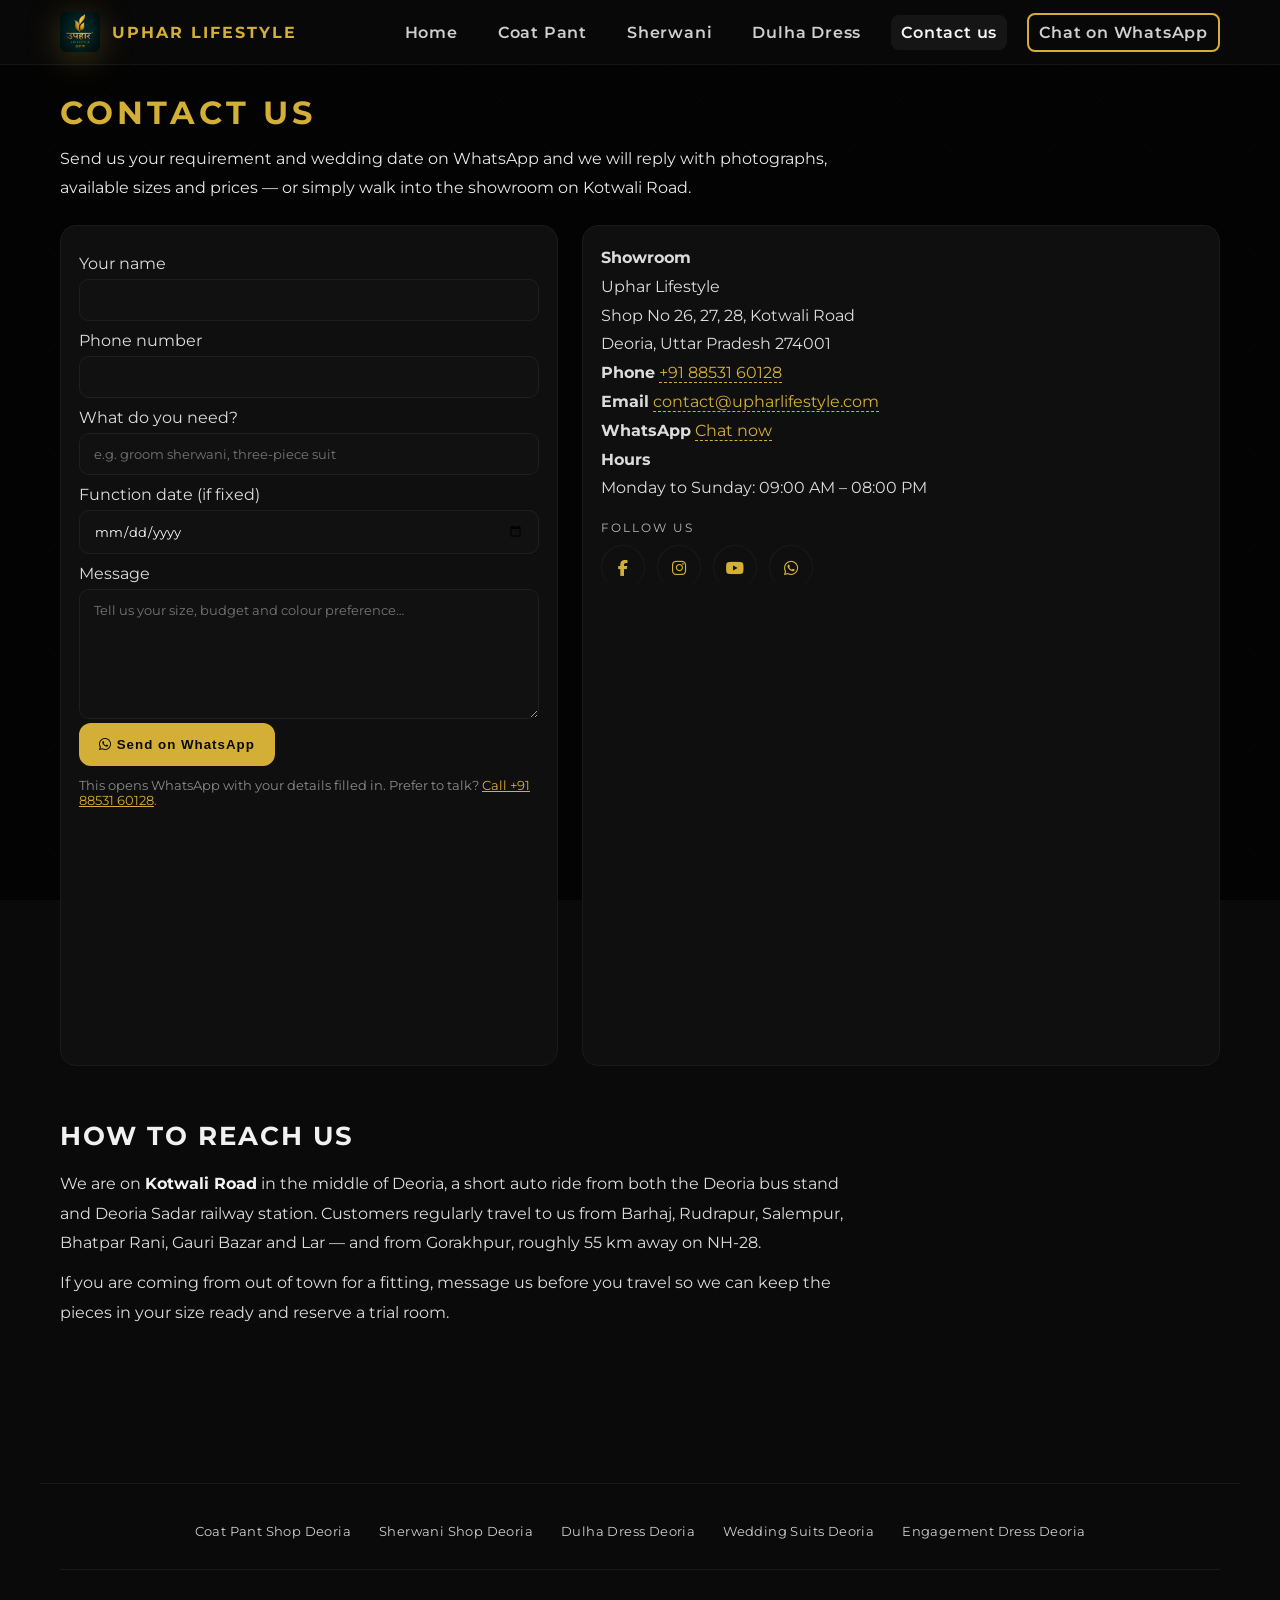
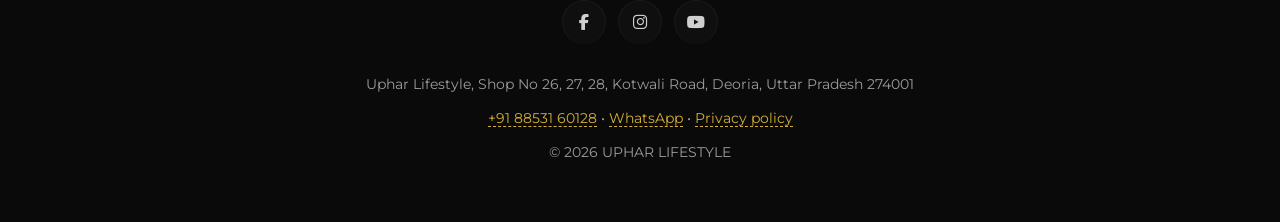
==== commit fb86b5bd: "Maps modification" ====
--- a/contact.html
+++ b/contact.html
@@ -132,10 +132,12 @@
         </div>
       </div>
 
-      <iframe class="map" style="margin-top:14px;height:300px"
-        src="https://www.google.com/maps?q=26.501462,83.777506&z=16&output=embed"
+      <iframe
         title="Uphar Lifestyle on Kotwali Road, Deoria — map"
-        loading="lazy" referrerpolicy="no-referrer-when-downgrade" allowfullscreen></iframe>
+        src="https://www.google.com/maps/embed?pb=!1m18!1m12!1m3!1d3728.652640737845!2d83.77493107542544!3d26.501461976894426!2m3!1f0!2f0!3f0!3m2!1i1024!2i768!4f13.1!3m3!1m2!1s0x3993c53e9114fd27%3A0x68e6b75fc4b54a7c!2sUphar%20Lifestyle%20Kotwali%20Road%20-%20Best%20Coat%20Pant%20Sherwani%20Shop%20Deoria%20%7C%7C%20Men's%20Wear%20%7C%7C%20Dulha%20Ghar%20in%20Deoria!5e1!3m2!1sen!2sin!4v1794207249383!5m2!1sen!2sin" 
+        width="600" height="450" 
+        style="border:0;" allowfullscreen="" loading="lazy" referrerpolicy="strict-origin-when-cross-origin">
+      </iframe>
     </div>
   </div>
 
